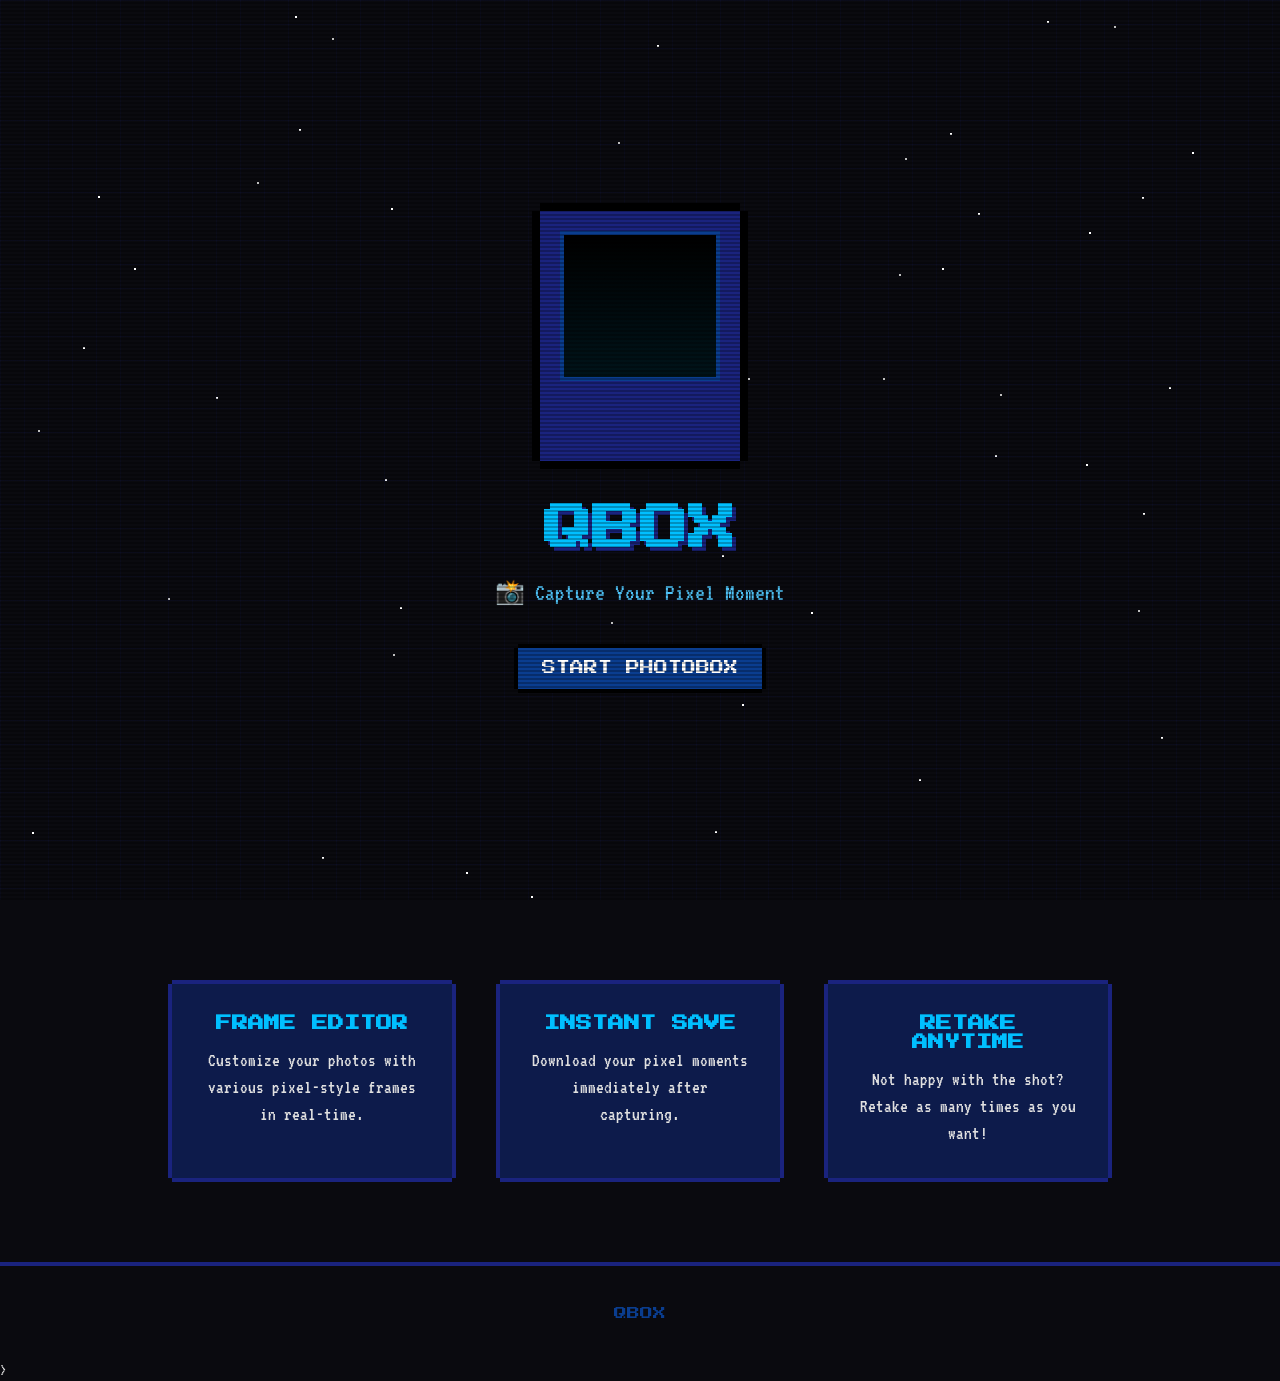
==== index.html @ 50ca7214 "membuat photobox pixel art" ====
<!doctype html>
<html lang="en">
  <head>
    <meta charset="UTF-8" />
    <meta name="viewport" content="width=device-width, initial-scale=1.0" />
    <title>QBOX | Pixel Photobox</title>
    <link
      rel="icon"
      href="data:image/svg+xml,%3Csvg xmlns='http://www.w3.org/2000/svg' viewBox='0 0 16 16'%3E%3Crect width='16' height='16' fill='%230d1b4b'/%3E%3Crect x='4' y='4' width='8' height='6' fill='%2300bfff'/%3E%3Crect x='2' y='6' width='12' height='8' fill='%231a237e'/%3E%3C/svg%3E"
    />
    <link rel="stylesheet" href="css/main.css" />
    <style>
      .hero {
        height: 100vh;
        display: flex;
        flex-direction: column;
        justify-content: center;
        align-items: center;
        text-align: center;
        padding: 20px;
      }

      .title-glitch {
        font-size: 3rem;
        color: var(--accent-light);
        text-shadow: 4px 4px var(--accent-dark);
        margin-bottom: 20px;
        position: relative;
        animation: glitch 3s infinite steps(2);
      }

      @keyframes glitch {
        0% {
          transform: translate(0);
        }
        10% {
          transform: translate(-4px, 2px);
        }
        20% {
          transform: translate(4px, -2px);
        }
        30% {
          transform: translate(0);
        }
      }

      .tagline {
        font-size: 1.5rem;
        margin-bottom: 40px;
        color: var(--accent-glow);
      }

      .booth-container {
        width: 200px;
        height: 250px;
        background: var(--accent-dark);
        margin-bottom: 40px;
        position: relative;
        box-shadow:
          -8px 0 0 0 #000,
          8px 0 0 0 #000,
          0 -8px 0 0 #000,
          0 8px 0 0 #000;
      }

      .booth-screen {
        width: 80%;
        height: 60%;
        background: #000;
        margin: 10% auto;
        border: 4px solid var(--accent-mid);
        position: relative;
        overflow: hidden;
      }

      .booth-screen::after {
        content: "";
        position: absolute;
        top: 0;
        left: 0;
        width: 100%;
        height: 100%;
        background: linear-gradient(transparent, rgba(0, 191, 255, 0.1));
        animation: scan 2s infinite linear;
      }

      @keyframes scan {
        0% {
          top: -100%;
        }
        100% {
          top: 100%;
        }
      }

      .features {
        display: flex;
        justify-content: center;
        gap: 40px;
        padding: 80px 20px;
        flex-wrap: wrap;
      }

      .feature-card {
        width: 280px;
        padding: 30px;
        text-align: center;
      }

      .feature-card h3 {
        font-size: 1rem;
        margin-bottom: 15px;
        color: var(--accent-light);
      }

      .feature-card p {
        font-size: 1.2rem;
        line-height: 1.4;
      }

      footer {
        padding: 40px;
        text-align: center;
        border-top: 4px solid var(--accent-dark);
      }

      .pixel-logo {
        font-size: 0.8rem;
        color: var(--accent-mid);
      }

      /* Mario Animation */
      .mario-walker {
        position: absolute;
        bottom: 20px;
        left: -50px;
        width: 16px;
        height: 16px;
        background: #f00;
        box-shadow:
          4px 0 0 #f00,
          8px 0 0 #f00,
          0 4px 0 #f00,
          4px 4px 0 #ff0,
          8px 4px 0 #ff0,
          12px 4px 0 #f00,
          0 8px 0 #f00,
          4px 8px 0 #f00,
          8px 8px 0 #f00,
          12px 8px 0 #f00,
          4px 12px 0 #00f,
          8px 12px 0 #00f,
          0 16px 0 #00f,
          4px 16px 0 #00f,
          8px 16px 0 #00f,
          12px 16px 0 #00f;
        animation: walk 10s infinite linear;
        z-index: 5;
      }

      @keyframes walk {
        0% {
          left: -50px;
          transform: scaleX(1);
        }
        45% {
          transform: scaleX(1);
        }
        50% {
          left: calc(100% + 50px);
          transform: scaleX(-1);
        }
        95% {
          transform: scaleX(-1);
        }
        100% {
          left: -50px;
          transform: scaleX(1);
        }
      }
    </style>
  </head>
  <body>
    <div class="scanlines"></div>
    <div class="pixel-grid"></div>
    <div class="stars" id="stars-container"></div>
    <div class="mario-walker"></div>

    <main>
      <section class="hero">
        <div class="booth-container">
          <div class="booth-screen"></div>
        </div>
        <h1 class="title-glitch">QBOX</h1>
        <p class="tagline">📸 Capture Your Pixel Moment</p>
        <a href="photobox.html" class="pixel-button pixel-font"
          >START PHOTOBOX</a
        >
      </section>

      <section class="features">
        <div class="feature-card pixel-box">
          <h3>FRAME EDITOR</h3>
          <p>
            Customize your photos with various pixel-style frames in real-time.
          </p>
        </div>
        <div class="feature-card pixel-box">
          <h3>INSTANT SAVE</h3>
          <p>Download your pixel moments immediately after capturing.</p>
        </div>
        <div class="feature-card pixel-box">
          <h3>RETAKE ANYTIME</h3>
          <p>Not happy with the shot? Retake as many times as you want!</p>
        </div>
      </section>
    </main>

    <footer>
      <p class="pixel-font pixel-logo">QBOX</p>
    </footer>

    <script>
      // Generate random stars
      const container = document.getElementById("stars-container");
      for (let i = 0; i < 50; i++) {
        const star = document.createElement("div");
        star.className = "star";
        star.style.left = Math.random() * 100 + "%";
        star.style.top = Math.random() * 100 + "%";
        star.style.setProperty("--duration", Math.random() * 3 + 1 + "s");
        container.appendChild(star);
      }
    </script>
  </body>
</html>
>
---- css/main.css ----
@import url('https://fonts.googleapis.com/css2?family=Press+Start+2P&family=VT323:wght@400&display=swap');

:root {
    --bg-color: #0a0a0f;
    --panel-color: #0d1b4b;
    --accent-dark: #1a237e;
    --accent-mid: #0a3d8f;
    --accent-light: #00bfff;
    --accent-glow: #4fc3f7;
    --text-color: #e0e0e0;
    --pixel-unit: 4px;
}

* {
    margin: 0;
    padding: 0;
    box-sizing: border-box;
    image-rendering: pixelated;
    cursor: url("data:image/svg+xml,%3Csvg xmlns='http://www.w3.org/2000/svg' width='24' height='24' viewBox='0 0 24 24'%3E%3Cpath d='M2 2v20h20v-4h-4v-4h-4v-4h-4V2H2z' fill='%23fff' stroke='%23000' stroke-width='2'/%3E%3C/svg%3E"), auto;
}

body {
    background-color: var(--bg-color);
    color: var(--text-color);
    font-family: 'VT323', monospace;
    overflow-x: hidden;
    min-height: 100vh;
    line-height: 1.2;
}

h1, h2, h3, .pixel-font {
    font-family: 'Press Start 2P', cursive;
    text-transform: uppercase;
}

/* Pixel Border Box */
.pixel-box {
    background: var(--panel-color);
    border: none;
    position: relative;
    padding: 16px;
    box-shadow: 
        calc(-1 * var(--pixel-unit)) 0 0 0 var(--accent-dark),
        var(--pixel-unit) 0 0 0 var(--accent-dark),
        0 calc(-1 * var(--pixel-unit)) 0 0 var(--accent-dark),
        0 var(--pixel-unit) 0 0 var(--accent-dark);
    margin: var(--pixel-unit);
}

.pixel-button {
    background: var(--accent-mid);
    color: white;
    padding: 12px 24px;
    text-decoration: none;
    font-size: 14px;
    display: inline-block;
    border: none;
    box-shadow: 
        calc(-1 * var(--pixel-unit)) 0 0 0 #000,
        var(--pixel-unit) 0 0 0 #000,
        0 calc(-1 * var(--pixel-unit)) 0 0 #000,
        0 var(--pixel-unit) 0 0 #000;
    transition: transform 0.1s steps(2);
    cursor: pointer;
}

.pixel-button:hover:not(:disabled) {
    background: var(--accent-light);
    box-shadow: 
        calc(-1 * var(--pixel-unit)) 0 0 0 var(--accent-glow),
        var(--pixel-unit) 0 0 0 var(--accent-glow),
        0 calc(-1 * var(--pixel-unit)) 0 0 var(--accent-glow),
        0 var(--pixel-unit) 0 0 var(--accent-glow);
}

.pixel-button:active:not(:disabled) {
    transform: translate(calc(var(--pixel-unit)), calc(var(--pixel-unit)));
}

.pixel-button:disabled {
    background: #444;
    color: #888;
    cursor: not-allowed;
}

/* Background Effects */
.scanlines {
    position: fixed;
    top: 0; left: 0; width: 100%; height: 100%;
    background: linear-gradient(rgba(18, 16, 16, 0) 50%, rgba(0, 0, 0, 0.25) 50%);
    background-size: 100% 4px;
    z-index: 9999;
    pointer-events: none;
}

.pixel-grid {
    position: fixed;
    top: 0; left: 0; width: 100%; height: 100%;
    background-image: 
        linear-gradient(to right, rgba(26, 35, 126, 0.1) 1px, transparent 1px),
        linear-gradient(to bottom, rgba(26, 35, 126, 0.1) 1px, transparent 1px);
    background-size: 24px 24px;
    pointer-events: none;
    z-index: -1;
}

.stars {
    position: fixed;
    top: 0; left: 0; width: 100%; height: 100%;
    z-index: -2;
}

.star {
    position: absolute;
    background: white;
    width: 2px;
    height: 2px;
    animation: blink var(--duration) infinite steps(2);
}

@keyframes blink {
    0%, 100% { opacity: 0.2; }
    50% { opacity: 1; }
}

/* Loading & Error States */
.status-overlay {
    position: absolute;
    top: 0; left: 0; width: 100%; height: 100%;
    background: var(--bg-color);
    display: flex;
    flex-direction: column;
    justify-content: center;
    align-items: center;
    z-index: 100;
    text-align: center;
    padding: 20px;
}

.pixel-loader {
    width: 40px;
    height: 40px;
    background: var(--accent-light);
    margin-bottom: 20px;
    animation: spin 1s infinite steps(4);
}

@keyframes spin {
    0% { transform: rotate(0deg); }
    100% { transform: rotate(360deg); }
}
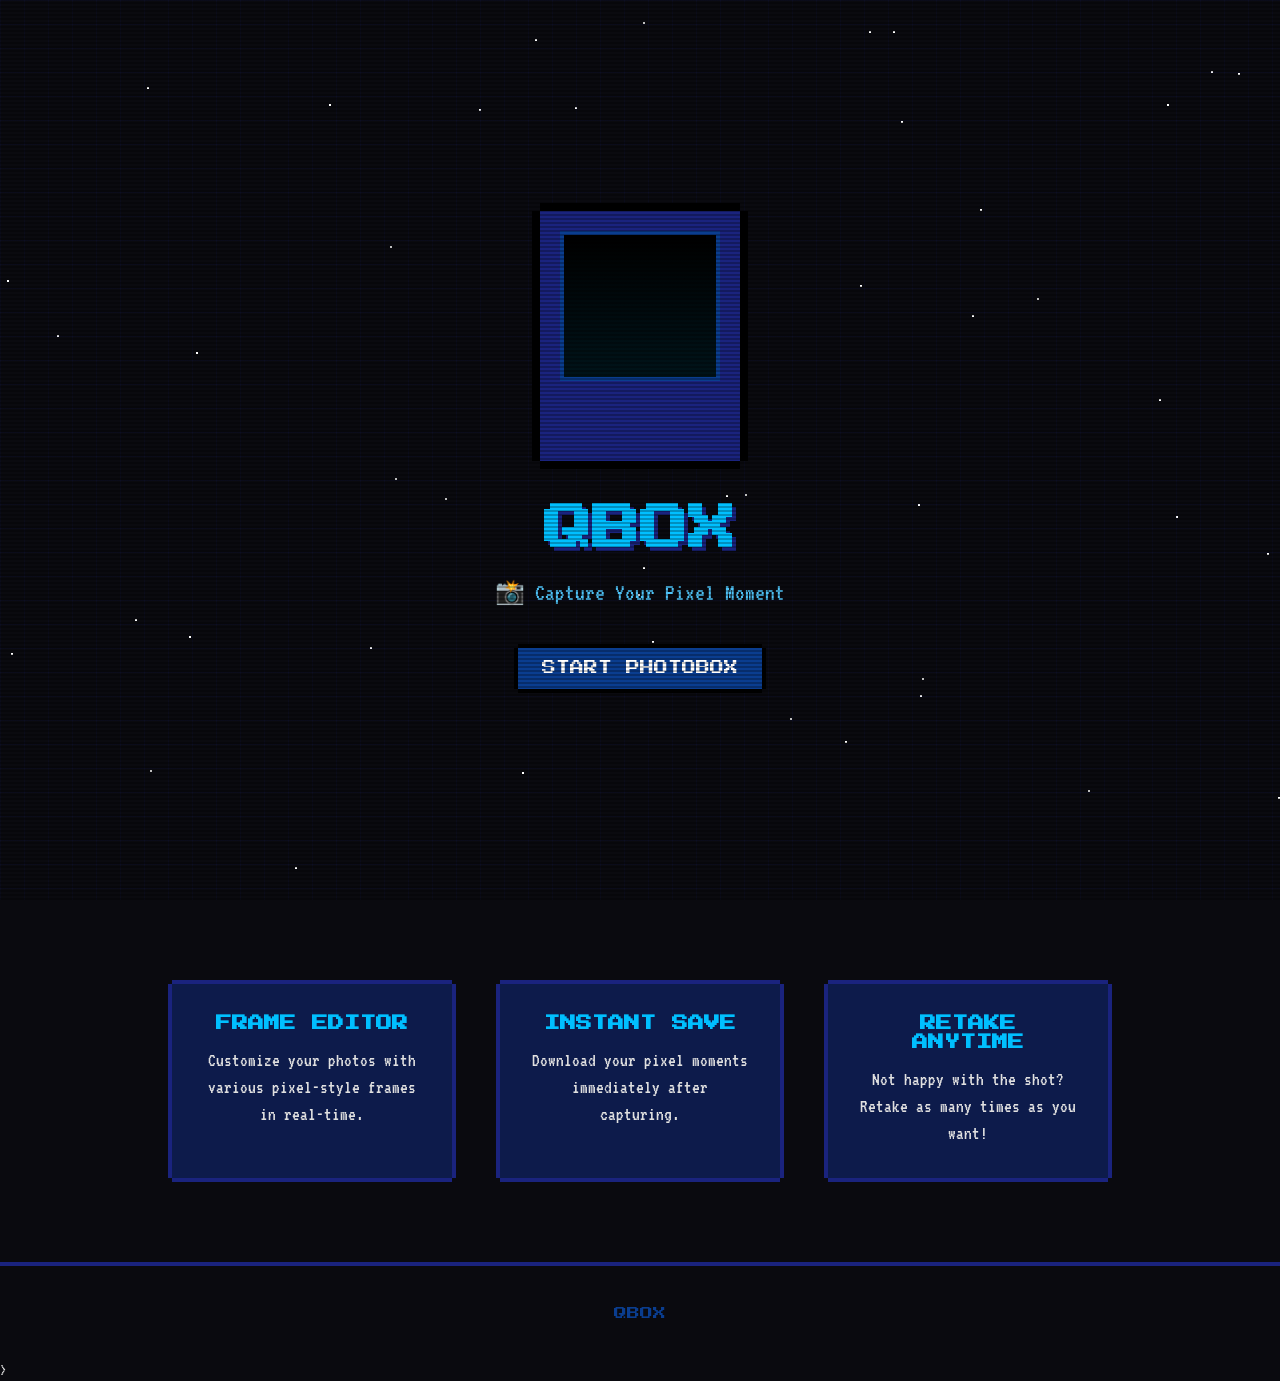
==== commit a8056abe: "update" ====
--- a/index.html
+++ b/index.html
@@ -2,7 +2,7 @@
 <html lang="en">
   <head>
     <meta charset="UTF-8" />
-    <meta name="viewport" content="width=device-width, initial-scale=1.0" />
+    <meta name="viewport" content="width=device-width, initial-scale=1.0, maximum-scale=1.0, user-scalable=no" />
     <title>QBOX | Pixel Photobox</title>
     <link
       rel="icon"
--- a/css/main.css
+++ b/css/main.css
@@ -26,6 +26,19 @@
     overflow-x: hidden;
     min-height: 100vh;
     line-height: 1.2;
+    touch-action: manipulation; /* Disable double-tap zoom */
+}
+
+/* Prevent auto-zoom on mobile inputs */
+select, button, .frame-option, .layout-option {
+    font-size: 16px !important;
+    touch-action: manipulation;
+}
+
+@media (max-width: 600px) {
+    .frame-option, .layout-option {
+        font-size: 12px !important; /* Visual smaller, but base is 16px */
+    }
 }
 
 h1, h2, h3, .pixel-font {
